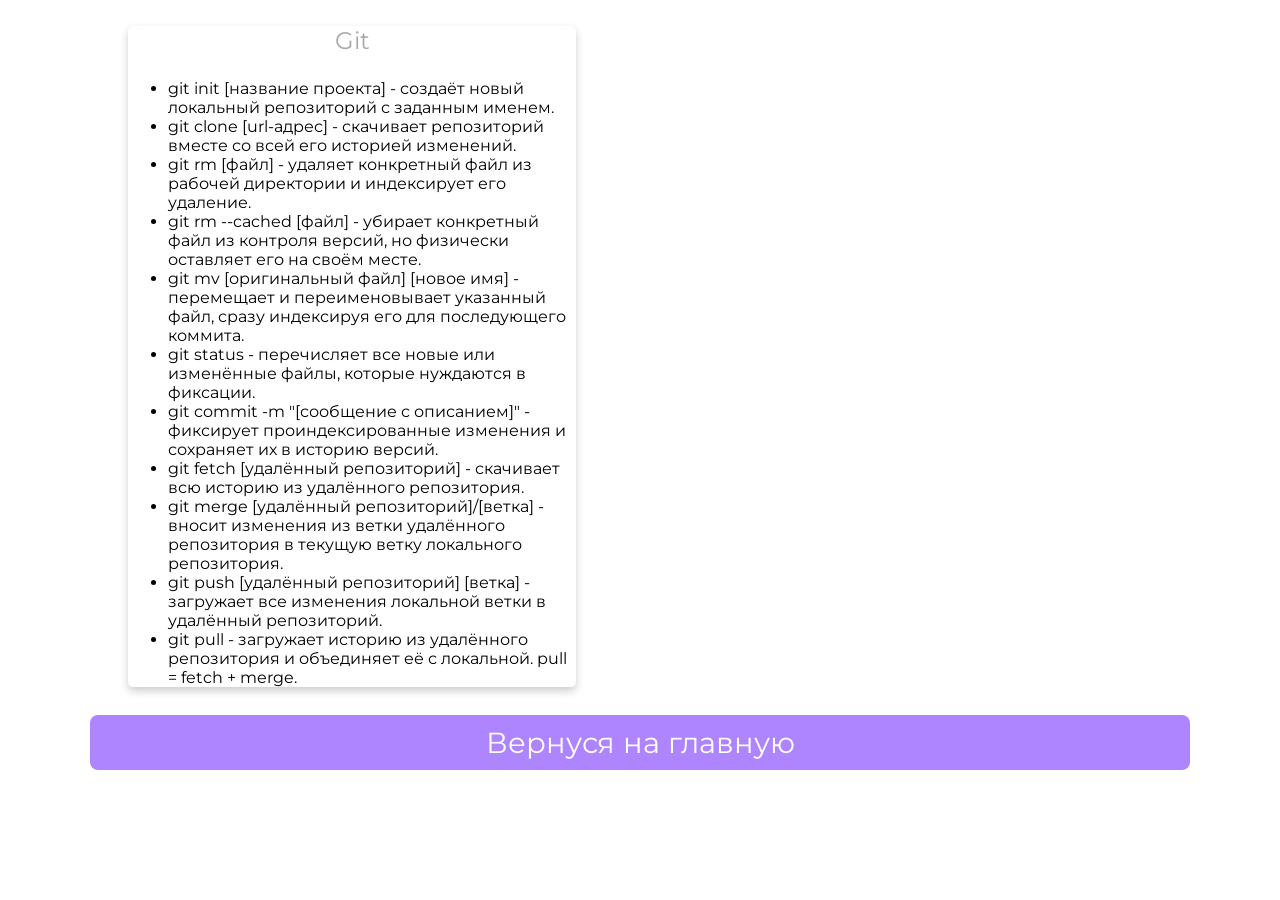
==== html/git.html @ de88793d "first commit" ====
<!DOCTYPE html>
<html>
   <head>
      <title>Git - всему голова!</title>
      <link rel="stylesheet" type="text/css" href="../css/style.css">
      <link rel="stylesheet" type="text/css" href="../css/font-awesome.css">
      <link rel="shortcut icon" href="../img/newfavicon.jpg" type="image/x-icon">
      <link href="https://fonts.googleapis.com/css?family=Montserrat:700" rel="stylesheet">
      <meta charset="utf-8">
      <meta name="viewport" content="width=device-width, initial-scale=1">
   </head>
   <body>
      <!--Card-->
      <div class="card">
         <p class="subtitle">Git</p>
          <ul>
            <li>git init [название проекта] - создаёт новый локальный репозиторий с заданным именем.</li>
            <li>git clone [url-адрес] - скачивает репозиторий вместе со всей его историей изменений.</li>
            <li>git rm [файл] - удаляет конкретный файл из рабочей директории и индексирует его удаление. </li>
            <li>git rm --cached [файл] - убирает конкретный файл из контроля версий, но физически оставляет его на своём месте.</li>
            <li>git mv [оригинальный файл] [новое имя] - перемещает и переименовывает указанный файл, сразу индексируя его для последующего коммита.</li>
            <li>git status - перечисляет все новые или изменённые файлы, которые нуждаются в фиксации.</li>
            <li>git commit -m "[сообщение с описанием]" - фиксирует проиндексированные изменения и сохраняет их в историю версий.</li>
            <li>git fetch [удалённый репозиторий] - скачивает всю историю из удалённого репозитория.</li>
            <li>git merge [удалённый репозиторий]/[ветка] - вносит изменения из ветки удалённого репозитория в текущую ветку локального репозитория.</li>
            <li>git push [удалённый репозиторий] [ветка] - загружает все изменения локальной ветки в удалённый репозиторий.</li>
            <li>git pull - загружает историю из удалённого репозитория и объединяет её с локальной. pull = fetch + merge.</li>
         </ul>
      </div>
      <!--footer-->
      <footer class="animated fadeIn">
         <p class="location" align="center">
            <a href="../index.html">Вернуся на главную</a>
         </p>
         &copy; 2024. SkyPro
      </footer>
   </body>
</html>
---- css/style.css ----
* {
	font-family: 'Montserrat', sans-serif;
}

body {
	width: 100%;
	margin: 0px;
	background-image: url(../img/bg.jpg);
	background-repeat: repeat-y no-repeat;
	background-size: cover;
	background-position: center;
	background-attachment: fixed;
}

.icons>a {
	text-decoration: none;
	color: darkgray;
}

.location>a {
	text-decoration: none;
	color: white;
}

.location:hover {
	box-shadow: 0 8px 16px 0 rgba(0, 0, 0, 0.2);
}


/*---------- Responsive Grid ---------------*/

@media screen and (min-width: 1001px) {
	.card {
		margin-left: 10%;
		margin-top: 2%;
		padding: 0px;
		background-color: white;
		box-shadow: 0 4px 8px 0 rgba(0, 0, 0, 0.2);
		transition: 0.3s;
		width: 35%;
		border-radius: 5px;
	}
	.card:hover {
		box-shadow: 0 8px 16px 0 rgba(0, 0, 0, 1);
	}
	img {
		border: 20px solid white;
		border-radius: 50%;
		margin-top: 8%;
		margin-bottom: -15% !important;
		width: 30%;
	}
	.name {
		text-align: center;
		font-size: 2.8em;
		color: gainsboro;
		margin-top: 15%;
		margin-bottom: auto;
		text-transform: capitalize;
	}
	hr {
		width: 93%;
		height: 2px;
		background-color: gainsboro;
		border: 0px;
	}
	.subtitle {
		text-align: center;
		font-size: 1.5em;
		color: darkgray;
	}
	.icons {
		font-size: 18px;
		text-align: center;
		margin-right: 0px;
		margin-left: 0px;
		color: darkgray;
		margin-bottom: 40px;
	}
	.location {
		text-align: center;
		color: white;
		font-size: 1.5em;
		display: block;
		background-color: rgba(175,133,255,1);
		padding: 10px;
		margin-left: 7%;
		margin-right: 7%;
		border-radius: 8px;
	}
}

@media (min-width: 100px) and (max-width: 728px) and (orientation:portrait) {
	body {
		width: 100%;
		margin: 0px;
		background: url(../img/bg.jpg) fixed no;
		overflow-x: hidden;
	}
	hr {
		width: 93%;
		height: 2px;
		background-color: gainsboro;
		border: 0px;
	}
	.card {
		margin-top: 10%;
		margin-left: 2%;
		margin-right: 0px;
		background-color: white;
		box-shadow: 0 4px 8px 0 rgba(0, 0, 0, 0.2);
		transition: 0.3s;
		width: 95%;
		border-radius: 5px;
	}
	.card:hover {
		box-shadow: 0 8px 16px 0 rgba(0, 0, 0, 1);
	}
	img {
		border: 15px solid white;
		margin-bottom: -20% !important;
		border-radius: 50%;
		width: 33%;
	}
	.name {
		padding-right: 4px;
		padding-left: 4px;
		text-align: center;
		font-size: 2.5em;
		color: gainsboro;
		margin-top: 16%;
		margin-bottom: auto;
		text-transform: capitalize;
	}
	.subtitle {
		text-align: center;
		font-size: 1.2em;
		color: darkgray;
	}
	.icons {
		font-size: 11px;
		text-align: center;
		margin-right: 0px;
		margin-left: 0px;
		color: darkgray;
		margin-bottom: 40px;
	}
	.location {
		text-align: center;
		color: white;
		font-size: 0.8em;
		display: block;
		background-color: rgba(175,133,255,1);
		padding: 10px;
		margin-left: 7%;
		margin-right: 7%;
		border-radius: 8px;
	}
}

@media (min-width: 100px) and (max-width: 728px) and (orientation:landscape) {
	body {
		width: 100%;
		margin: 0px;
		background: url(../img/bg.jpg) fixed no;
		overflow-x: hidden;
	}
	hr {
		width: 93%;
		height: 2px;
		background-color: gainsboro;
		border: 0px;
	}
	.card {
		margin-top: 6%;
		margin-left: 9%;
		margin-right: 0px;
		background-color: white;
		box-shadow: 0 4px 8px 0 rgba(0, 0, 0, 0.2);
		transition: 0.3s;
		width: 80%;
		border-radius: 5px;
	}
	.card:hover {
		box-shadow: 0 8px 16px 0 rgba(0, 0, 0, 1);
	}
	img {
		border: 15px solid white;
		margin-bottom: -15% !important;
		border-radius: 50%;
		width: 25%;
	}
	.name {
		padding-right: 4px;
		padding-left: 4px;
		text-align: center;
		font-size: 2.8em;
		color: gainsboro;
		margin-top: 16%;
		margin-bottom: auto;
		text-transform: capitalize;
	}
	.subtitle {
		text-align: center;
		font-size: 1.9em;
		color: darkgray;
	}
	.icons {
		font-size: 18px;
		text-align: center;
		margin-right: 0px;
		margin-left: 0px;
		color: darkgray;
		margin-bottom: 40px;
	}
	.location {
		text-align: center;
		color: white;
		font-size: 1.5em;
		display: block;
		background-color: rgba(175,133,255,1);
		padding: 10px;
		margin-left: 7%;
		margin-right: 7%;
		border-radius: 8px;
	}
}

@media only screen and (min-width: 728px) and (max-width: 1000px) {
	body {
		width: 100%;
		margin: 0px;
		background: url(../img/bg.jpg) fixed no;
		overflow-x: hidden;
	}
	hr {
		width: 93%;
		height: 2px;
		background-color: gainsboro;
		border: 0px;
	}
	.card {
		margin-top: 4%;
		margin-left: 13%;
		align-content: center;
		background-color: white;
		box-shadow: 0 4px 8px 0 rgba(0, 0, 0, 0.2);
		transition: 0.3s;
		width: 75%;
		border-radius: 5px;
	}
	.card:hover {
		box-shadow: 0 8px 16px 0 rgba(0, 0, 0, 1);
	}
	img {
		border: 15px solid white;
		margin-bottom: -18% !important;
		border-radius: 50%;
		width: 30%;
	}
	.name {
		text-align: center;
		font-size: 2.5em;
		color: gainsboro;
		margin-top: 16%;
		margin-bottom: auto;
		text-transform: capitalize;
	}
	.subtitle {
		text-align: center;
		font-size: 2em;
		color: darkgray;
	}
	.icons {
		font-size: 15px;
		text-align: center;
		margin-right: 0px;
		margin-left: 0px;
		color: darkgray;
		margin-bottom: 40px;
	}
	.location {
		text-align: center;
		color: white;
		font-size: 1.8em;
		display: block;
		background-color: rgba(175,133,255,1);
		padding: 10px;
		margin-left: 7%;
		margin-right: 7%;
		border-radius: 8px;
	}
}


/*---------- Responsive Grid Ends ---------------*/
footer {
	text-align: center;
	color: white;
	font-size: 1.2em
}
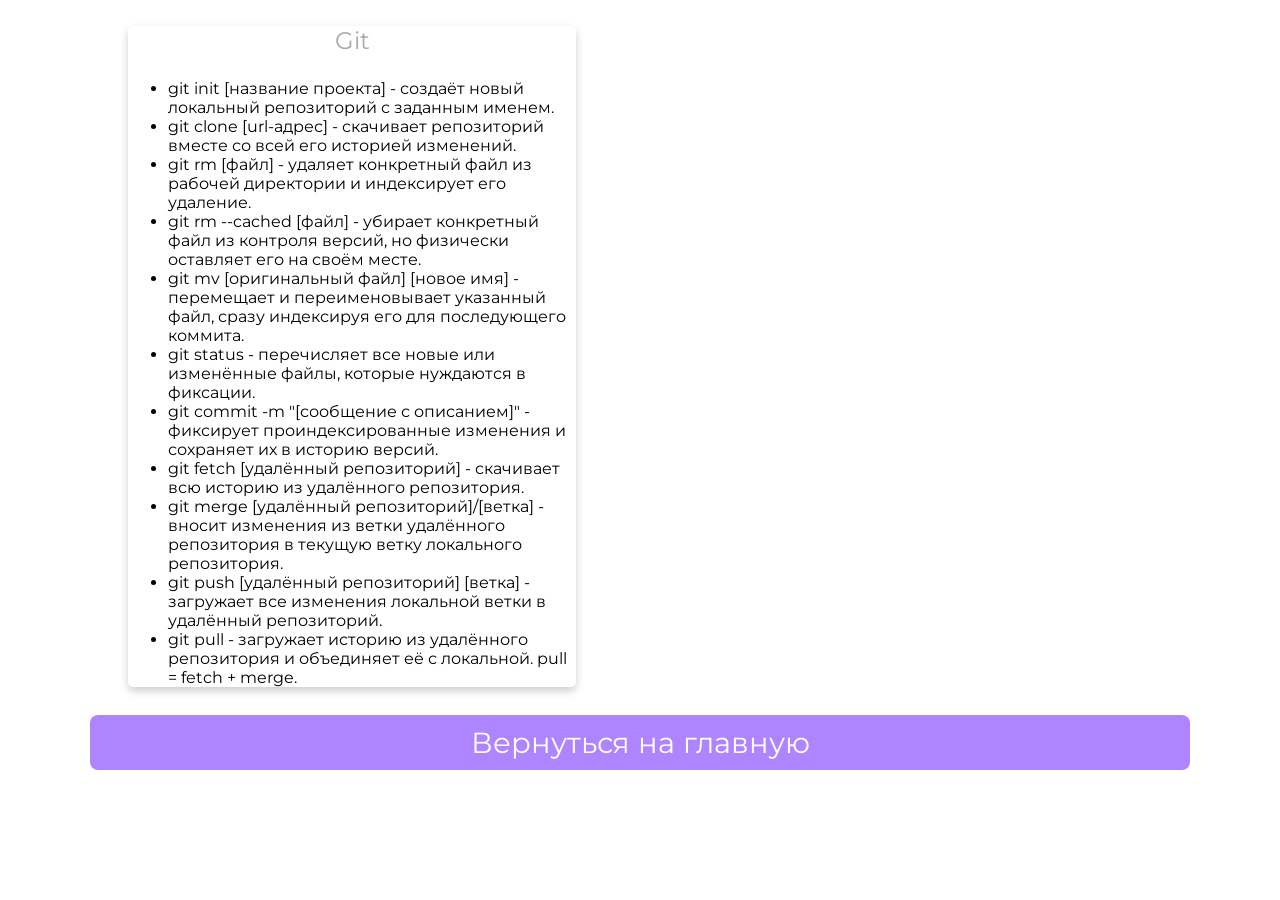
==== commit 66e0ce48: "Second commit" ====
--- a/html/git.html
+++ b/html/git.html
@@ -30,7 +30,7 @@
       <!--footer-->
       <footer class="animated fadeIn">
          <p class="location" align="center">
-            <a href="../index.html">Вернуся на главную</a>
+            <a href="../index.html">Вернуться на главную</a>
          </p>
          &copy; 2024. SkyPro
       </footer>
